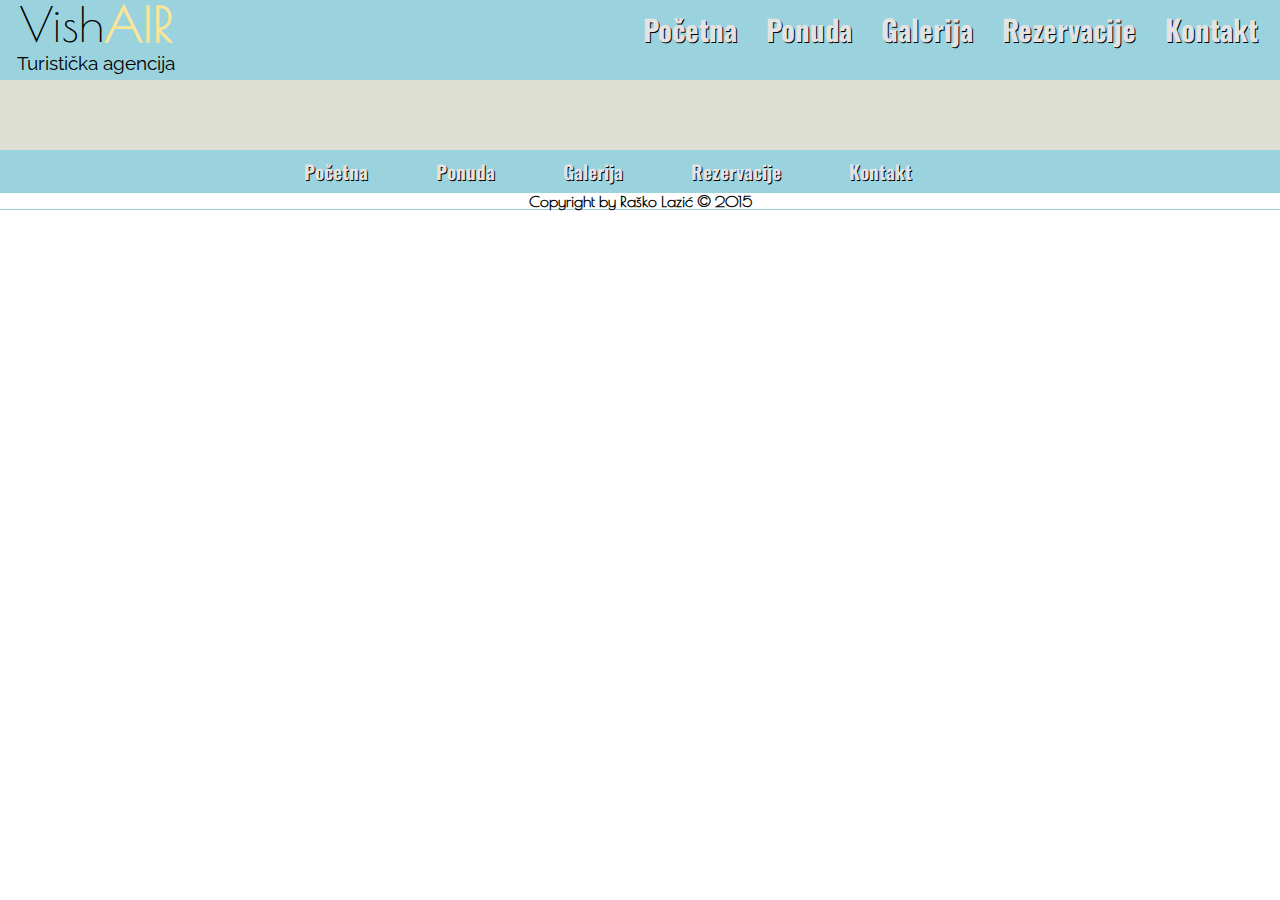
==== galerija.html @ 1ecdfe20 "added galerija.htm and css" ====
<!DOCTYPE html>
<html>
<head>
	<meta charset="UTF-8">
	<title>VishAir - Letite sa Nama</title>
	<link rel="stylesheet" type="text/css" href="css/index.css">
	<link rel="stylesheet" type="text/css" href="css/reset.css">
	<link rel="stylesheet" type="text/css" href="css/helpers.css">
</head>
<body>
	<header class="nav-container">
		<div class="nav-logo">
			<h1>Vish<span>AIR</span></h1>
			<span class="sub-logo">Turistička agencija</span>
		</div>
		<div class="nav-links">
			<a href="#">Početna</a>
			<a href="#">Ponuda</a>
			<a href="#">Galerija</a>
			<a href="#">Rezervacije</a>
			<a href="#">Kontakt</a>
		</div>
	</header>
	<section class="content-container">
		
	</section>
	<footer class="footer-container">
		<div class="footer-links">
			<a href="#">Početna</a>
			<a href="#">Ponuda</a>
			<a href="#">Galerija</a>
			<a href="#">Rezervacije</a>
			<a href="#">Kontakt</a>
		</div>
		<div class="signature">
			<p>Copyright by Raško Lazić &copy 2015</p>
		</div>
	</footer>
</body>
</html>
---- css/index.css ----
@import url(https://fonts.googleapis.com/css?family=Oswald:300&subset=latin-ext);
@import url(https://fonts.googleapis.com/css?family=Raleway:300&subset=latin-ext);
@import url(https://fonts.googleapis.com/css?family=Poiret+One&subset=latin-ext);

.nav-container {
	width: 100%;
	height: 80px;
	background: #9ad3de;
}

.nav-logo {
	float: left;
	height: 100%;
	text-align: center;
	width: 15%;
	font-family: 'Poiret One', cursive;
}

.nav-logo h1 {
	font-size: 3em;
}

.nav-logo h1 span {
	color: #fae596;
	font-weight: 800;
}

.sub-logo {
	font-size: 1.2em;
	font-family: 'Raleway', sans-serif;
	display: block;
	margin-top: 6px;
}

.nav-links {
	float: right;
	font-family: 'Oswald', sans-serif;
	font-size: 1.8em;
	font-weight: 800;
	margin-top: 1.2%;
}

.nav-links a {
	margin-right: 22px;
	text-decoration: none;
	color: #e3e3e3;
	text-shadow: 1px 1px #000000;
}

.nav-links a:hover {
	color: #558D8B;
}

.content-container {
	background: #dddfd4;
	width: 100%;
	padding-top: 20px;
	padding-bottom: 50px;
}

.intro {
	position: relative; 
   	width: 100%;
}

.intro img {
	display: block;
	width: 90%;
	margin: 0 auto;
	border: 2px solid black;
	border-radius: 25px;
}

.intro h2 { 
   position: absolute; 
   top: 5%; 
   left: 60%; 
   width: 40%; 
}

.intro h2 span { 
   color: white;
   font: bold 2em/2.2em 'Raleway', sans-serif;
   background: rgb(0, 0, 0); /* fallback color */
   background: rgba(0, 0, 0, 0.6);
   padding: 10px;
}

.offer {
	margin-top: 20px;
	padding: 20px;
	border: 3px solid #89bdd3;
	border-radius: 30px;
}

.offer .description-image {
	margin: 0 10px;
}

.offer .description-text {
	font-family: 'Raleway', sans-serif;
	font-size: 1.5em;'Raleway', sans-serif
}

.offer h2 {
	font-family: 'Poiret One', cursive;
	font-size: 2.5em;
	text-align: center;
	margin-bottom: 10px;
}

.footer-container {
	height: 60px;
	text-align: center;
	background: #9ad3de;
}

.footer-links {
	padding-top: 12px;
}

.footer-links a {
	font-family: 'Oswald', sans-serif;
	font-size: 1.2em;
	font-weight: 700;
	text-decoration: none;
	color: #e3e3e3;
	text-shadow: 1px 1px #000000;
	margin-right: 5%;
}

.footer-links a:hover {
	color: #558D8B;
}

.signature {
	margin-top: 10px;
	background: white !important;
	font-family: 'Poiret One', cursive;
	font-weight: 600;
}
---- css/helpers.css ----
html {
	box-sizing: border-box;	
}

*, *:before, *:after {
	box-sizing: inherit;
}

.col-1 { width: 8.33%; }
.col-2 { width: 16.66%; }
.col-3 { width: 25%; }
.col-4 { width: 33.33%; }
.col-5 { width: 41.66%; }
.col-6 { width: 50%; }
.col-7 { width: 58.33%; }
.col-8 { width: 66.66%; }
.col-9 { width: 75%; }
.col-10 { width: 83.33%; }
.col-11 { width: 91.66%; }
.col-12 { width: 100%; }

[class*="col-"] {
	float: left;
	padding: 15px;
}

.row:after {
	content: " ";
	clear: both;
	display: block;
}

.float-left {
	float: left;
}

.float-right {
	float: right;
}
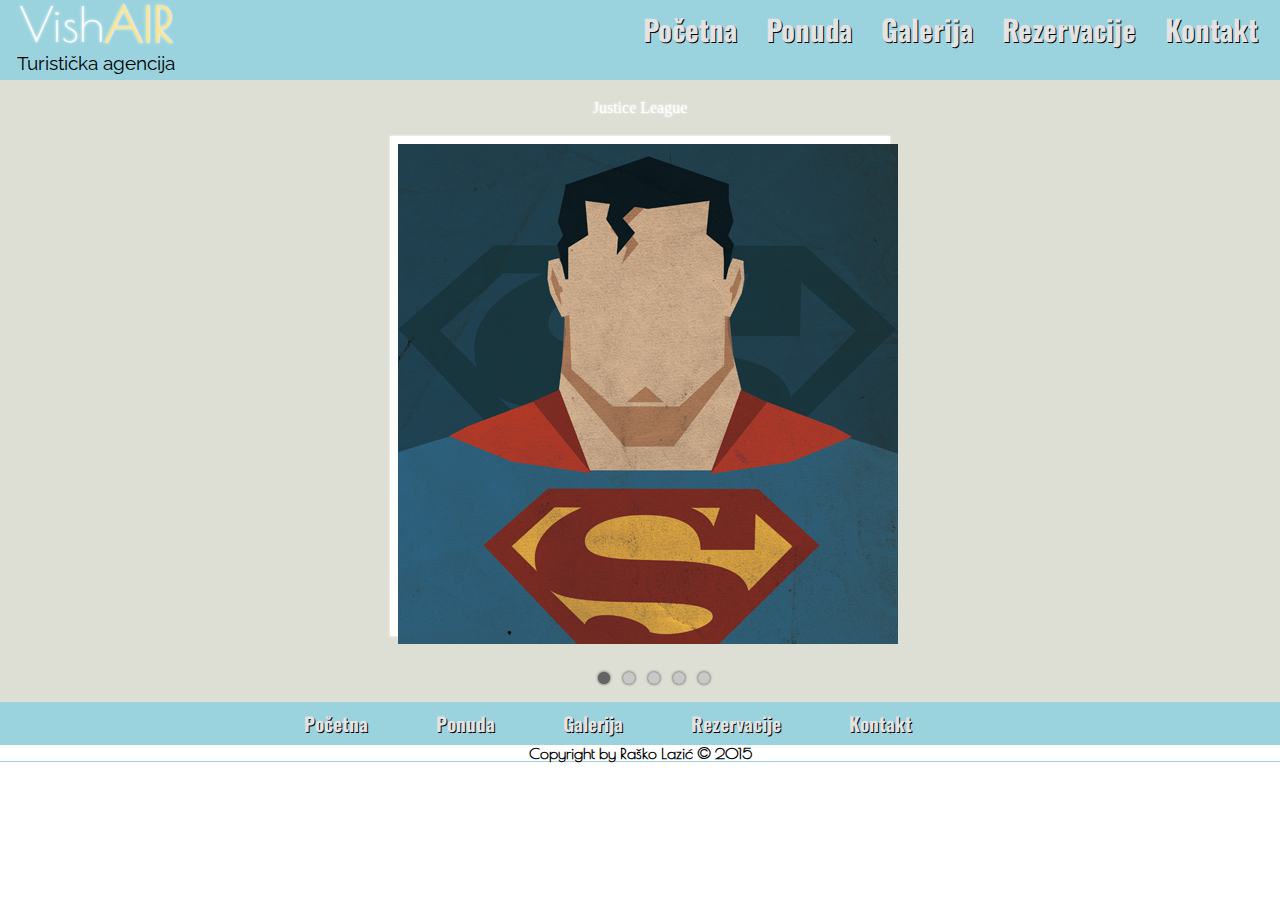
==== commit 5871c510: "basic gallery added" ====
--- a/galerija.html
+++ b/galerija.html
@@ -3,7 +3,7 @@
 <head>
 	<meta charset="UTF-8">
 	<title>VishAir - Letite sa Nama</title>
-	<link rel="stylesheet" type="text/css" href="css/index.css">
+	<link rel="stylesheet" type="text/css" href="css/galerija.css">
 	<link rel="stylesheet" type="text/css" href="css/reset.css">
 	<link rel="stylesheet" type="text/css" href="css/helpers.css">
 </head>
@@ -22,7 +22,36 @@
 		</div>
 	</header>
 	<section class="content-container">
-		
+		<h1>Justice League</h1>
+<ul class="slider">
+    <li>
+        <input type="radio" id="slide1" name="slide" checked></input>
+        <label for="slide1"></label>
+        <img src="img/1.jpg">
+    </li>
+    <li>
+        <input type="radio" id="slide2" name="slide"/></input>
+        <label for="slide2"></label>
+        <img src="img/2.jpg">
+    </li>
+    <li>
+        <input type="radio" id="slide3" name="slide"/></input>
+        <label for="slide3"></label>
+        <img src="img/3.jpg">
+    </li>
+    <li>
+        <input type="radio" id="slide4" name="slide"/></input>
+        <label for="slide4"></label>
+        <img src="img/4.jpg">
+    </li>
+
+    <li>
+        <input type="radio" id="slide5" name="slide"/></input>
+        <label for="slide5"></label>
+        <img src="img/5.jpg">
+    </li>
+</ul>​
+
 	</section>
 	<footer class="footer-container">
 		<div class="footer-links">
--- a/css/galerija.css
+++ b/css/galerija.css
@@ -0,0 +1,190 @@
+@import url(https://fonts.googleapis.com/css?family=Oswald:300&subset=latin-ext);
+@import url(https://fonts.googleapis.com/css?family=Raleway:300&subset=latin-ext);
+@import url(https://fonts.googleapis.com/css?family=Poiret+One&subset=latin-ext);
+
+.nav-container {
+	width: 100%;
+	height: 80px;
+	background: #9ad3de;
+}
+
+.nav-logo {
+	float: left;
+	height: 100%;
+	text-align: center;
+	width: 15%;
+	font-family: 'Poiret One', cursive;
+}
+
+.nav-logo h1 {
+	font-size: 3em;
+}
+
+.nav-logo h1 span {
+	color: #fae596;
+	font-weight: 800;
+}
+
+.sub-logo {
+	font-size: 1.2em;
+	font-family: 'Raleway', sans-serif;
+	display: block;
+	margin-top: 6px;
+}
+
+.nav-links {
+	float: right;
+	font-family: 'Oswald', sans-serif;
+	font-size: 1.8em;
+	font-weight: 800;
+	margin-top: 1.2%;
+}
+
+.nav-links a {
+	margin-right: 22px;
+	text-decoration: none;
+	color: #e3e3e3;
+	text-shadow: 1px 1px #000000;
+}
+
+.nav-links a:hover {
+	color: #558D8B;
+}
+
+.content-container {
+	background: #dddfd4;
+	width: 100%;
+	padding-top: 20px;
+	padding-bottom: 50px;
+}
+
+.footer-container {
+	height: 60px;
+	text-align: center;
+	background: #9ad3de;
+}
+
+.footer-links {
+	padding-top: 12px;
+}
+
+.footer-links a {
+	font-family: 'Oswald', sans-serif;
+	font-size: 1.2em;
+	font-weight: 700;
+	text-decoration: none;
+	color: #e3e3e3;
+	text-shadow: 1px 1px #000000;
+	margin-right: 5%;
+}
+
+.footer-links a:hover {
+	color: #558D8B;
+}
+
+.signature {
+	margin-top: 10px;
+	background: white !important;
+	font-family: 'Poiret One', cursive;
+	font-weight: 600;
+}
+
+* {
+    margin: 0;
+    padding: 0;
+}
+
+::selection{
+    background-color: transparent;
+}
+
+body {
+    background-image: url(http://subtlepatterns.com/patterns/dark_wall.png);
+    background-repeat: repeat;
+
+}
+
+h1 {
+    color: white;
+    text-align: center;
+    margin: 30px;
+    text-shadow: 0px 0px 3px white;
+}
+
+.slider {
+    display: block;
+    height: 500px;
+    width: 500px;
+    margin: auto;
+    border: 8px white solid;
+    box-shadow: 0px 0px 3px white;
+    margin-top: 20px;
+    position: relative;
+}
+
+.slider li {
+    list-style: none;
+    position: absolute;
+    top: 0px;
+}
+
+.slider input {
+    display: none;
+}
+
+
+.slider label {
+    background-color: rgba(200,200,200,1);
+    bottom: -40px;
+    border-radius: 50%;
+    box-shadow: 0px 0px 3px rgba(0,0,0,.8);
+    width: 12px;
+    height: 12px;
+    border-radius: 50%;
+    cursor: pointer;
+    display: block;
+    opacity: 1;
+    position: absolute;
+    z-index: 10;
+}
+
+
+.slider input:checked + label {
+  background-color: rgba(100,100,100,1)
+}
+
+.slider li:nth-child(1) label {
+    left: 40%;
+}
+
+.slider li:nth-child(2) label {
+    left: 45%;
+}
+
+.slider li:nth-child(3) label {
+    left: 50%;
+}
+
+.slider li:nth-child(4) label {
+    left: 55%;
+}
+
+.slider li:nth-child(5) label {
+    left: 60%;
+}
+
+.slider img {
+    width: 500px;
+    height: 500px;
+    opacity: 0;
+    transition: .25s;
+    vertical-align: top;
+    visibility: hidden;
+}
+
+.slider li input:checked ~ img {
+    opacity: 1;
+    visibility: visible;
+    z-index: 10;
+    transition: 1s;
+}
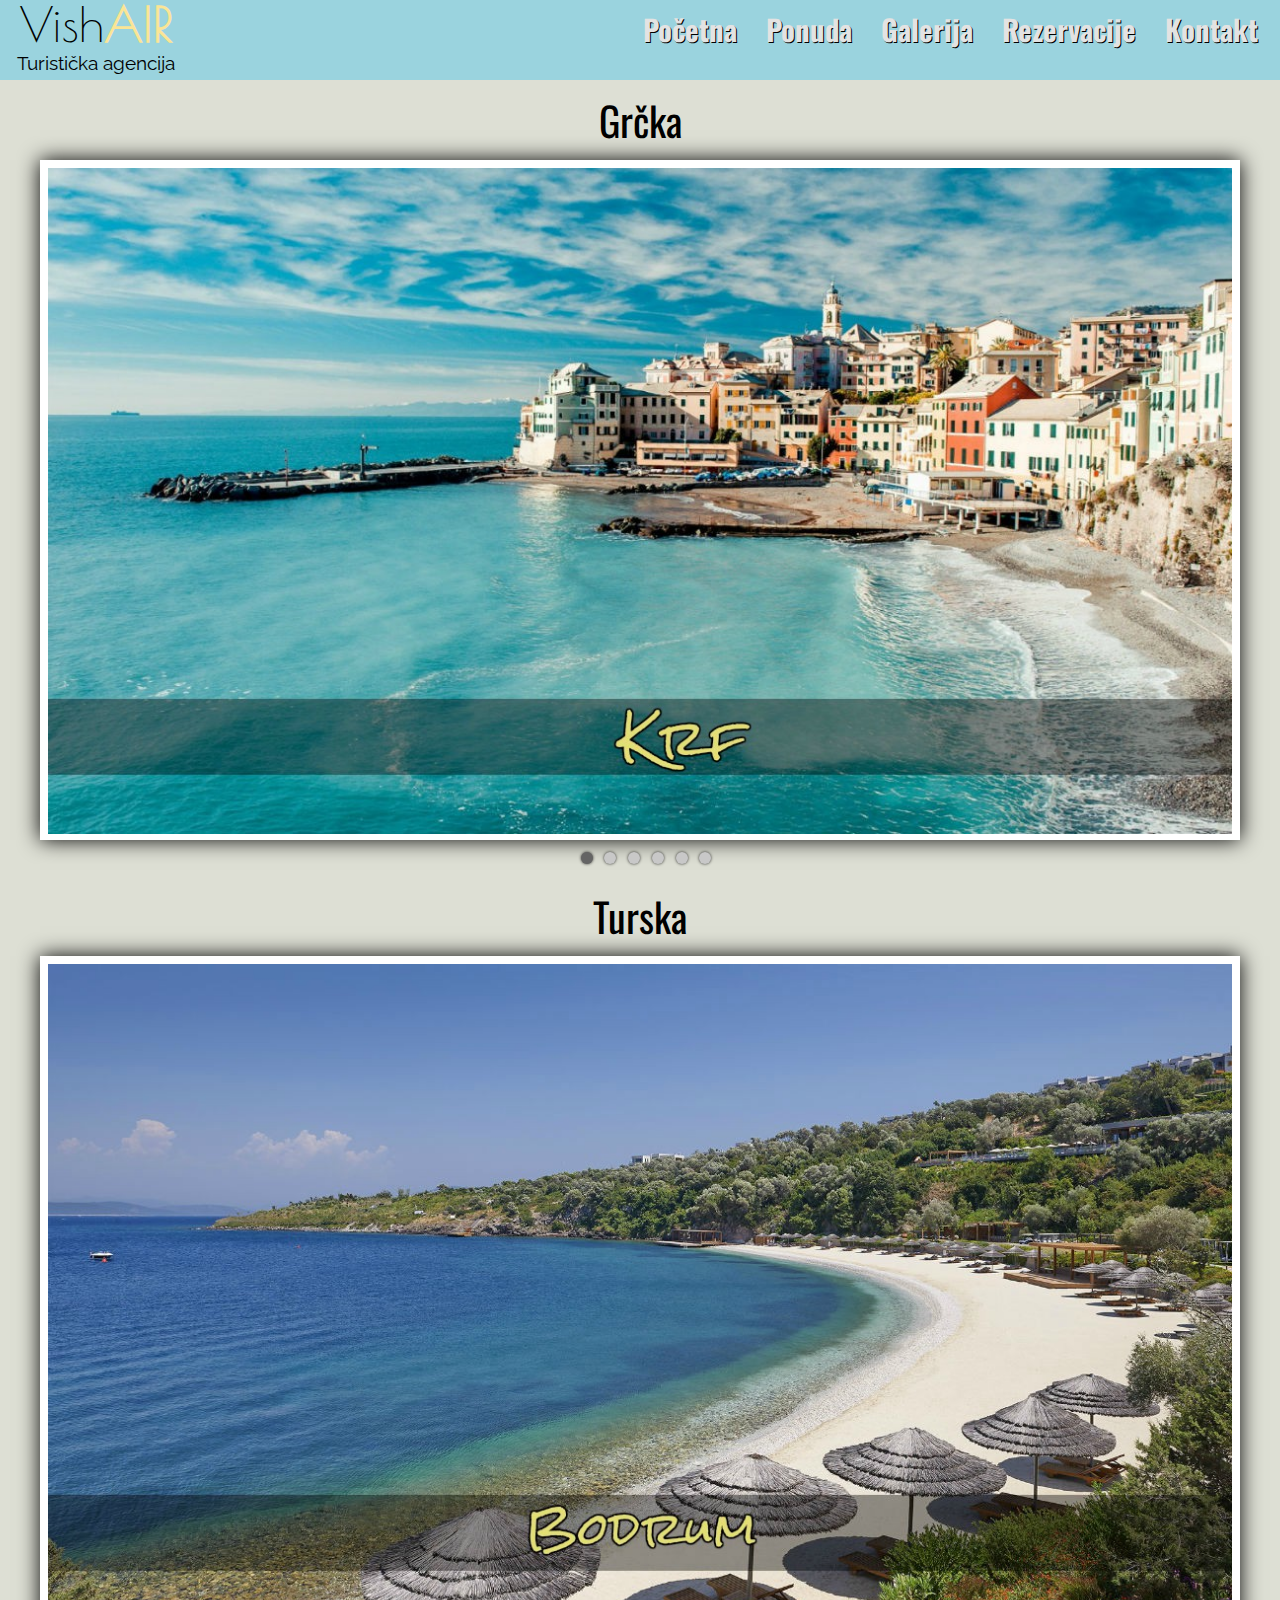
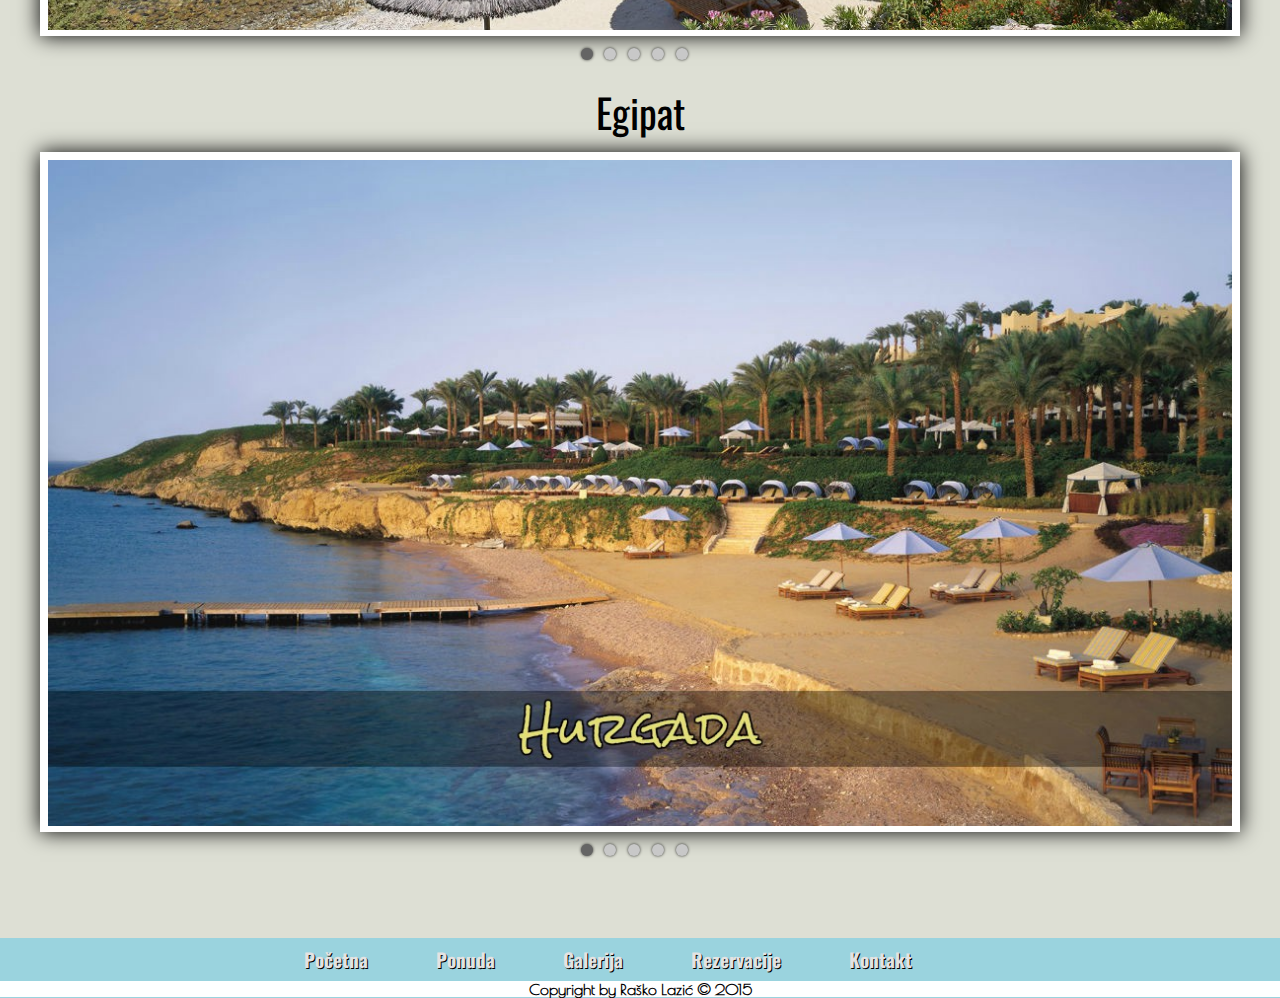
==== commit 2cbd8398: "turkey and egypt galleries added" ====
--- a/galerija.html
+++ b/galerija.html
@@ -22,36 +22,95 @@
 		</div>
 	</header>
 	<section class="content-container">
-		<h1>Justice League</h1>
-<ul class="slider">
-    <li>
-        <input type="radio" id="slide1" name="slide" checked></input>
-        <label for="slide1"></label>
-        <img src="img/1.jpg">
-    </li>
-    <li>
-        <input type="radio" id="slide2" name="slide"/></input>
-        <label for="slide2"></label>
-        <img src="img/2.jpg">
-    </li>
-    <li>
-        <input type="radio" id="slide3" name="slide"/></input>
-        <label for="slide3"></label>
-        <img src="img/3.jpg">
-    </li>
-    <li>
-        <input type="radio" id="slide4" name="slide"/></input>
-        <label for="slide4"></label>
-        <img src="img/4.jpg">
-    </li>
-
-    <li>
-        <input type="radio" id="slide5" name="slide"/></input>
-        <label for="slide5"></label>
-        <img src="img/5.jpg">
-    </li>
-</ul>​
-
+		<h3>Grčka</h3>
+		<ul class="slider">
+		    <li>
+		        <input type="radio" id="slide11" name="slide1" checked></input>
+		        <label for="slide11"></label>
+		        <img src="img/grcka1.jpg">
+		    </li>
+		    <li>
+		        <input type="radio" id="slide12" name="slide1"/></input>
+		        <label for="slide12"></label>
+		        <img src="img/grcka2.jpg">
+		    </li>
+		    <li>
+		        <input type="radio" id="slide13" name="slide1"/></input>
+		        <label for="slide13"></label>
+		        <img src="img/grcka3.jpg">
+		    </li>
+		    <li>
+		        <input type="radio" id="slide14" name="slide1"/></input>
+		        <label for="slide14"></label>
+		        <img src="img/grcka4.jpg">
+		    </li>
+		    <li>
+		        <input type="radio" id="slide15" name="slide1"/></input>
+		        <label for="slide15"></label>
+		        <img src="img/grcka5.jpg">
+		    </li>
+		    <li>
+		        <input type="radio" id="slide16" name="slide1"/></input>
+		        <label for="slide16"></label>
+		        <img src="img/grcka6.jpg">
+		    </li>
+		</ul>​
+		<h3>Turska</h3>
+		<ul class="slider">
+		    <li>
+		        <input type="radio" id="slide21" name="slide2" checked></input>
+		        <label for="slide21"></label>
+		        <img src="img/turska1.jpg">
+		    </li>
+		    <li>
+		        <input type="radio" id="slide22" name="slide2"/></input>
+		        <label for="slide22"></label>
+		        <img src="img/turska2.jpg">
+		    </li>
+		    <li>
+		        <input type="radio" id="slide23" name="slide2"/></input>
+		        <label for="slide23"></label>
+		        <img src="img/turska3.jpg">
+		    </li>
+		    <li>
+		        <input type="radio" id="slide24" name="slide2"/></input>
+		        <label for="slide24"></label>
+		        <img src="img/turska4.jpg">
+		    </li>
+		    <li>
+		        <input type="radio" id="slide25" name="slide2"/></input>
+		        <label for="slide25"></label>
+		        <img src="img/turska5.jpg">
+		    </li>
+		</ul>​
+		<h3>Egipat</h3>
+		<ul class="slider">
+		    <li>
+		        <input type="radio" id="slide31" name="slide3" checked></input>
+		        <label for="slide31"></label>
+		        <img src="img/egipat1.jpg">
+		    </li>
+		    <li>
+		        <input type="radio" id="slide32" name="slide3"/></input>
+		        <label for="slide32"></label>
+		        <img src="img/egipat2.jpg">
+		    </li>
+		    <li>
+		        <input type="radio" id="slide33" name="slide3"/></input>
+		        <label for="slide33"></label>
+		        <img src="img/egipat3.jpg">
+		    </li>
+		    <li>
+		        <input type="radio" id="slide34" name="slide3"/></input>
+		        <label for="slide34"></label>
+		        <img src="img/egipat4.jpg">
+		    </li>
+		    <li>
+		        <input type="radio" id="slide35" name="slide3"/></input>
+		        <label for="slide35"></label>
+		        <img src="img/egipat5.jpg">
+		    </li>
+		</ul>​
 	</section>
 	<footer class="footer-container">
 		<div class="footer-links">
--- a/css/galerija.css
+++ b/css/galerija.css
@@ -56,6 +56,7 @@
 	width: 100%;
 	padding-top: 20px;
 	padding-bottom: 50px;
+	text-align: center;
 }
 
 .footer-container {
@@ -89,36 +90,20 @@
 	font-weight: 600;
 }
 
-* {
-    margin: 0;
-    padding: 0;
-}
-
-::selection{
-    background-color: transparent;
-}
-
-body {
-    background-image: url(http://subtlepatterns.com/patterns/dark_wall.png);
-    background-repeat: repeat;
-
-}
-
-h1 {
-    color: white;
-    text-align: center;
-    margin: 30px;
-    text-shadow: 0px 0px 3px white;
+.content-container h3 {
+	font-family: 'Oswald', sans-serif;
+	font-size: 2.5em;
 }
 
 .slider {
     display: block;
-    height: 500px;
-    width: 500px;
+    height: 680px;
+    width: 1200px;
     margin: auto;
     border: 8px white solid;
-    box-shadow: 0px 0px 3px white;
+    box-shadow: 0px 0px 20px black;
     margin-top: 20px;
+    margin-bottom: 40px;
     position: relative;
 }
 
@@ -135,7 +120,7 @@
 
 .slider label {
     background-color: rgba(200,200,200,1);
-    bottom: -40px;
+    bottom: -30px;
     border-radius: 50%;
     box-shadow: 0px 0px 3px rgba(0,0,0,.8);
     width: 12px;
@@ -154,30 +139,34 @@
 }
 
 .slider li:nth-child(1) label {
-    left: 40%;
+    left: 45%;
 }
 
 .slider li:nth-child(2) label {
-    left: 45%;
+    left: 47%;
 }
 
 .slider li:nth-child(3) label {
-    left: 50%;
+    left: 49%;
 }
 
 .slider li:nth-child(4) label {
+    left: 51%;
+}
+
+.slider li:nth-child(5) label {
+    left: 53%;
+}
+
+.slider li:nth-child(6) label {
     left: 55%;
 }
 
-.slider li:nth-child(5) label {
-    left: 60%;
-}
-
 .slider img {
-    width: 500px;
-    height: 500px;
+    width: 100%;
+    height: auto;
     opacity: 0;
-    transition: .25s;
+    /*transition: .25s;*/
     vertical-align: top;
     visibility: hidden;
 }
@@ -188,3 +177,4 @@
     z-index: 10;
     transition: 1s;
 }
+
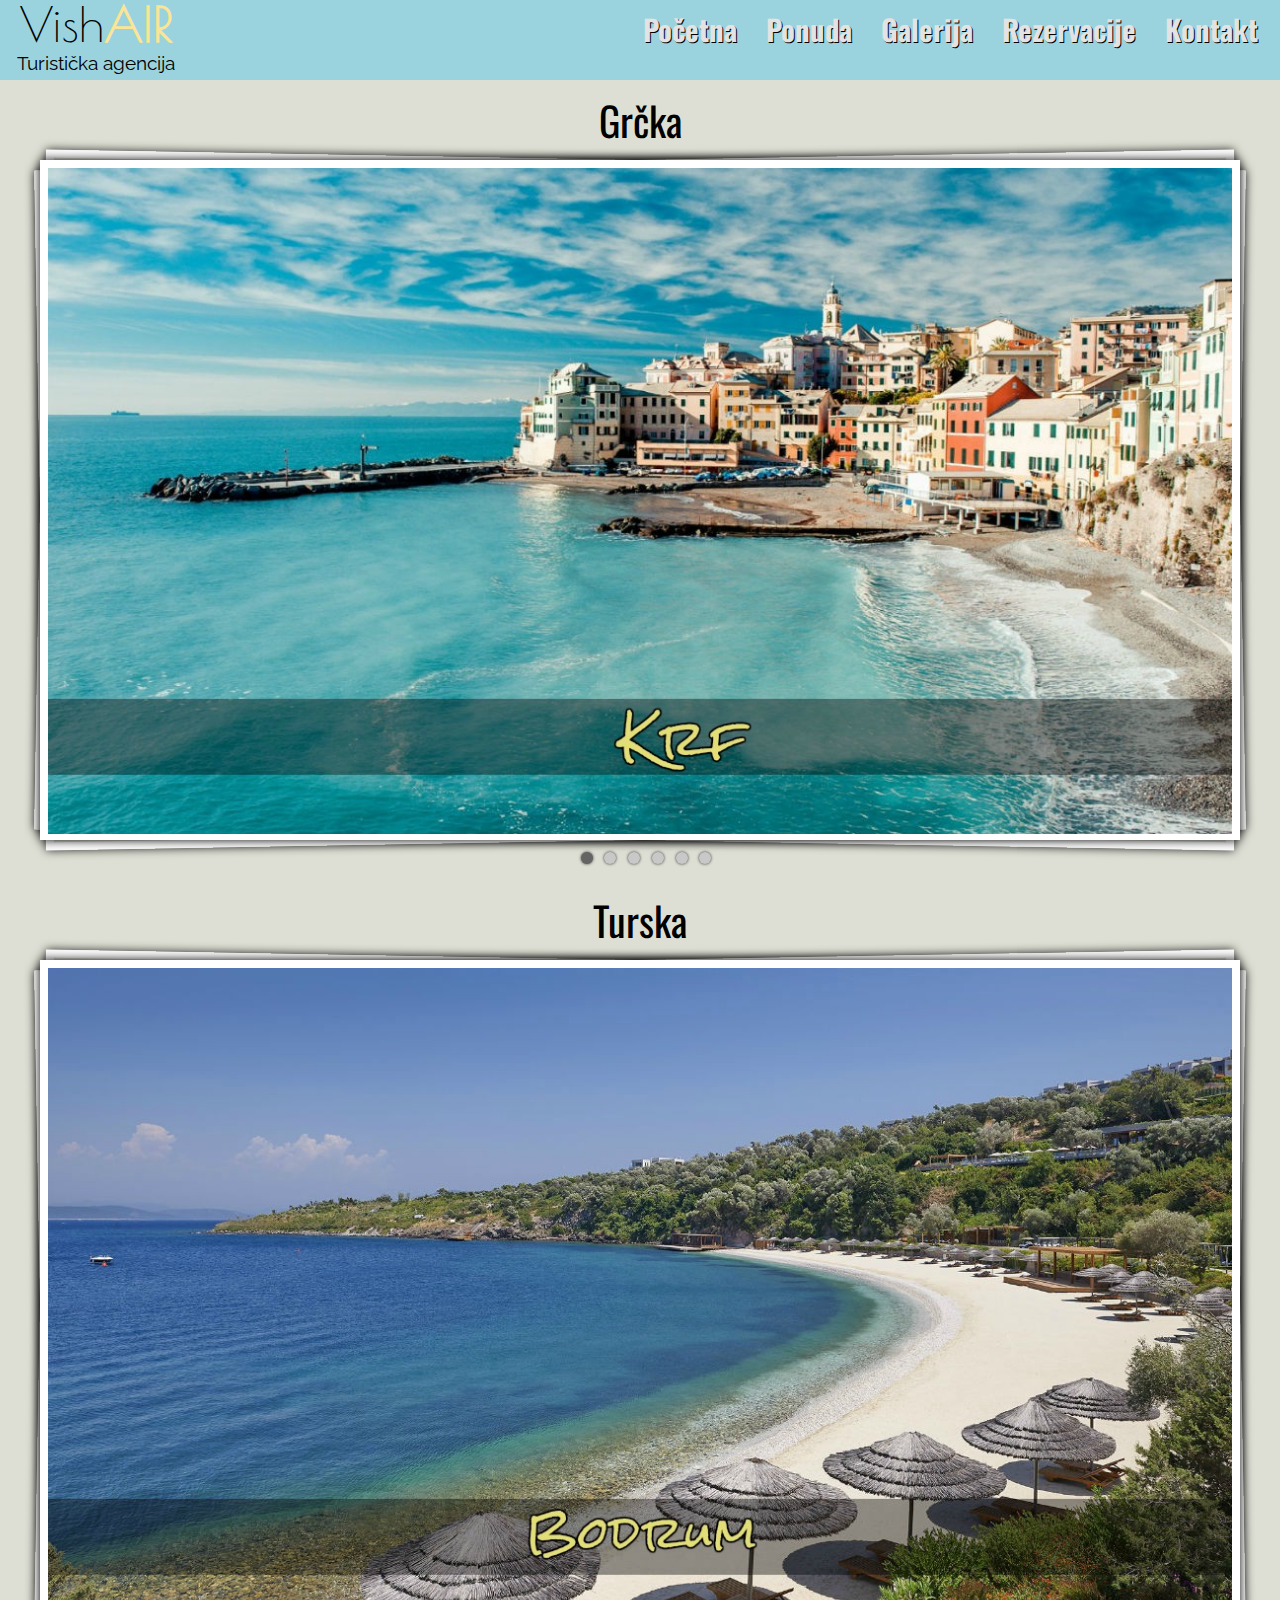
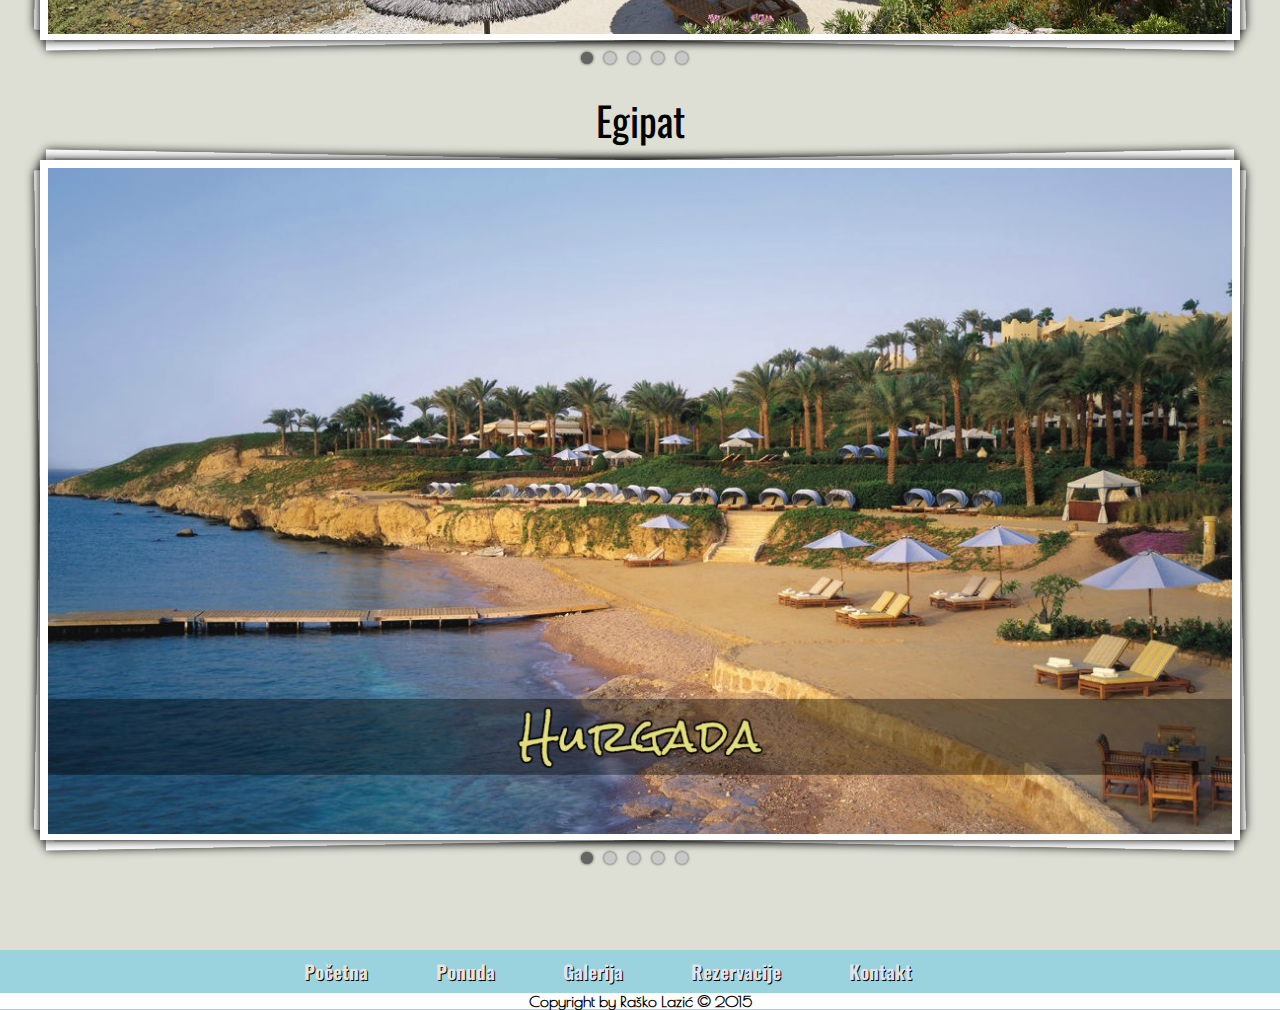
==== commit 91cf8085: "logo added" ====
--- a/galerija.html
+++ b/galerija.html
@@ -3,9 +3,10 @@
 <head>
 	<meta charset="UTF-8">
 	<title>VishAir - Letite sa Nama</title>
+	<link rel="stylesheet" type="text/css" href="css/reset.css">
 	<link rel="stylesheet" type="text/css" href="css/galerija.css">
-	<link rel="stylesheet" type="text/css" href="css/reset.css">
 	<link rel="stylesheet" type="text/css" href="css/helpers.css">
+	<link rel="icon" type="image/png" href="img/logo.png">
 </head>
 <body>
 	<header class="nav-container">
@@ -23,94 +24,106 @@
 	</header>
 	<section class="content-container">
 		<h3>Grčka</h3>
-		<ul class="slider">
-		    <li>
-		        <input type="radio" id="slide11" name="slide1" checked></input>
-		        <label for="slide11"></label>
-		        <img src="img/grcka1.jpg">
-		    </li>
-		    <li>
-		        <input type="radio" id="slide12" name="slide1"/></input>
-		        <label for="slide12"></label>
-		        <img src="img/grcka2.jpg">
-		    </li>
-		    <li>
-		        <input type="radio" id="slide13" name="slide1"/></input>
-		        <label for="slide13"></label>
-		        <img src="img/grcka3.jpg">
-		    </li>
-		    <li>
-		        <input type="radio" id="slide14" name="slide1"/></input>
-		        <label for="slide14"></label>
-		        <img src="img/grcka4.jpg">
-		    </li>
-		    <li>
-		        <input type="radio" id="slide15" name="slide1"/></input>
-		        <label for="slide15"></label>
-		        <img src="img/grcka5.jpg">
-		    </li>
-		    <li>
-		        <input type="radio" id="slide16" name="slide1"/></input>
-		        <label for="slide16"></label>
-		        <img src="img/grcka6.jpg">
-		    </li>
-		</ul>​
+		<div class="gallery-container">
+			<div class="background" id="bg-1"></div>
+			<div class="background" id="bg-2"></div>
+			<ul class="slider">
+			    <li>
+			        <input type="radio" id="slide11" name="slide1" checked></input>
+			        <label for="slide11"></label>
+			        <img src="img/grcka1.jpg">
+			    </li>
+			    <li>
+			        <input type="radio" id="slide12" name="slide1"/></input>
+			        <label for="slide12"></label>
+			        <img src="img/grcka2.jpg">
+			    </li>
+			    <li>
+			        <input type="radio" id="slide13" name="slide1"/></input>
+			        <label for="slide13"></label>
+			        <img src="img/grcka3.jpg">
+			    </li>
+			    <li>
+			        <input type="radio" id="slide14" name="slide1"/></input>
+			        <label for="slide14"></label>
+			        <img src="img/grcka4.jpg">
+			    </li>
+			    <li>
+			        <input type="radio" id="slide15" name="slide1"/></input>
+			        <label for="slide15"></label>
+			        <img src="img/grcka5.jpg">
+			    </li>
+			    <li>
+			        <input type="radio" id="slide16" name="slide1"/></input>
+			        <label for="slide16"></label>
+			        <img src="img/grcka6.jpg">
+			    </li>
+			</ul>​
+		</div>
 		<h3>Turska</h3>
-		<ul class="slider">
-		    <li>
-		        <input type="radio" id="slide21" name="slide2" checked></input>
-		        <label for="slide21"></label>
-		        <img src="img/turska1.jpg">
-		    </li>
-		    <li>
-		        <input type="radio" id="slide22" name="slide2"/></input>
-		        <label for="slide22"></label>
-		        <img src="img/turska2.jpg">
-		    </li>
-		    <li>
-		        <input type="radio" id="slide23" name="slide2"/></input>
-		        <label for="slide23"></label>
-		        <img src="img/turska3.jpg">
-		    </li>
-		    <li>
-		        <input type="radio" id="slide24" name="slide2"/></input>
-		        <label for="slide24"></label>
-		        <img src="img/turska4.jpg">
-		    </li>
-		    <li>
-		        <input type="radio" id="slide25" name="slide2"/></input>
-		        <label for="slide25"></label>
-		        <img src="img/turska5.jpg">
-		    </li>
-		</ul>​
+		<div class="gallery-container">
+			<div class="background" id="bg-1"></div>
+			<div class="background" id="bg-2"></div>
+			<ul class="slider">
+			    <li>
+			        <input type="radio" id="slide21" name="slide2" checked></input>
+			        <label for="slide21"></label>
+			        <img src="img/turska1.jpg">
+			    </li>
+			    <li>
+			        <input type="radio" id="slide22" name="slide2"/></input>
+			        <label for="slide22"></label>
+			        <img src="img/turska2.jpg">
+			    </li>
+			    <li>
+			        <input type="radio" id="slide23" name="slide2"/></input>
+			        <label for="slide23"></label>
+			        <img src="img/turska3.jpg">
+			    </li>
+			    <li>
+			        <input type="radio" id="slide24" name="slide2"/></input>
+			        <label for="slide24"></label>
+			        <img src="img/turska4.jpg">
+			    </li>
+			    <li>
+			        <input type="radio" id="slide25" name="slide2"/></input>
+			        <label for="slide25"></label>
+			        <img src="img/turska5.jpg">
+			    </li>
+			</ul>​
+		</div>
 		<h3>Egipat</h3>
-		<ul class="slider">
-		    <li>
-		        <input type="radio" id="slide31" name="slide3" checked></input>
-		        <label for="slide31"></label>
-		        <img src="img/egipat1.jpg">
-		    </li>
-		    <li>
-		        <input type="radio" id="slide32" name="slide3"/></input>
-		        <label for="slide32"></label>
-		        <img src="img/egipat2.jpg">
-		    </li>
-		    <li>
-		        <input type="radio" id="slide33" name="slide3"/></input>
-		        <label for="slide33"></label>
-		        <img src="img/egipat3.jpg">
-		    </li>
-		    <li>
-		        <input type="radio" id="slide34" name="slide3"/></input>
-		        <label for="slide34"></label>
-		        <img src="img/egipat4.jpg">
-		    </li>
-		    <li>
-		        <input type="radio" id="slide35" name="slide3"/></input>
-		        <label for="slide35"></label>
-		        <img src="img/egipat5.jpg">
-		    </li>
-		</ul>​
+		<div class="gallery-container">
+			<div class="background" id="bg-1"></div>
+			<div class="background" id="bg-2"></div>
+			<ul class="slider">
+			    <li>
+			        <input type="radio" id="slide31" name="slide3" checked></input>
+			        <label for="slide31"></label>
+			        <img src="img/egipat1.jpg">
+			    </li>
+			    <li>
+			        <input type="radio" id="slide32" name="slide3"/></input>
+			        <label for="slide32"></label>
+			        <img src="img/egipat2.jpg">
+			    </li>
+			    <li>
+			        <input type="radio" id="slide33" name="slide3"/></input>
+			        <label for="slide33"></label>
+			        <img src="img/egipat3.jpg">
+			    </li>
+			    <li>
+			        <input type="radio" id="slide34" name="slide3"/></input>
+			        <label for="slide34"></label>
+			        <img src="img/egipat4.jpg">
+			    </li>
+			    <li>
+			        <input type="radio" id="slide35" name="slide3"/></input>
+			        <label for="slide35"></label>
+			        <img src="img/egipat5.jpg">
+			    </li>
+			</ul>​
+		</div>
 	</section>
 	<footer class="footer-container">
 		<div class="footer-links">
--- a/css/galerija.css
+++ b/css/galerija.css
@@ -95,16 +95,44 @@
 	font-size: 2.5em;
 }
 
+.gallery-container {
+	position: relative;
+	display: block;
+	height: 680px;
+    width: 1200px;
+    margin: auto;
+    margin-top: 20px;
+    margin-bottom: 60px;
+}
+
+.background {
+	position: absolute;
+	left: 0;
+	display: inline-block;
+    height: 680px;
+    width: 1200px;
+    margin: auto;
+    border: 8px white solid;
+    box-shadow: 0px 0px 10px rgba(0, 0, 0, 0.8);
+    transform: rotate(1deg);
+}
+
+#bg-1 {
+	transform: rotate(1deg);
+}
+
+#bg-2 {
+	transform: rotate(-1deg);
+}
+
 .slider {
+	position: relative;
     display: block;
     height: 680px;
     width: 1200px;
     margin: auto;
     border: 8px white solid;
-    box-shadow: 0px 0px 20px black;
-    margin-top: 20px;
-    margin-bottom: 40px;
-    position: relative;
+    box-shadow: 0px 0px 10px black;
 }
 
 .slider li {
